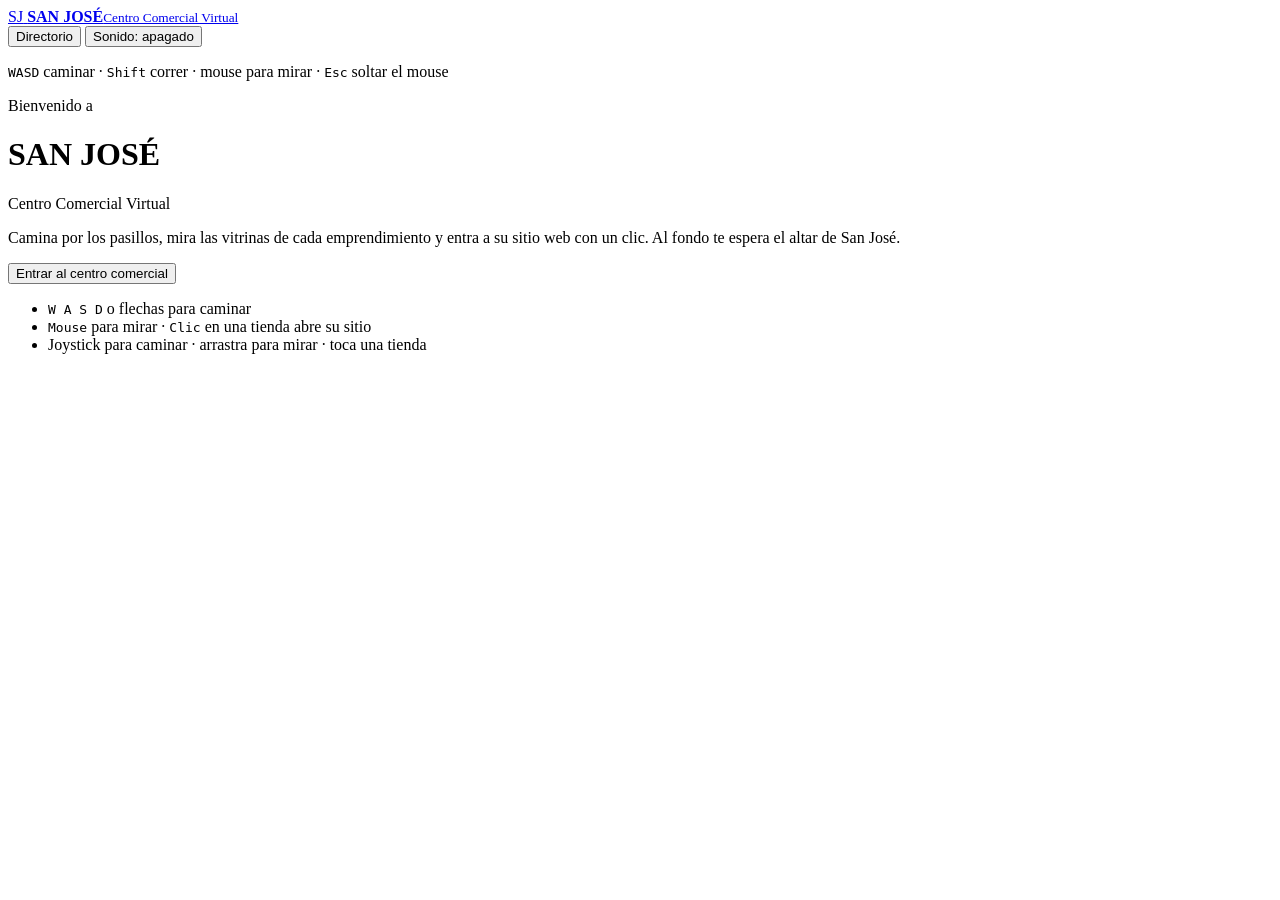
==== index.html @ ee693b26 "Add files via upload" ====
<!doctype html>
<html lang="es">
<head>
<meta charset="utf-8">
<meta name="viewport" content="width=device-width, initial-scale=1, viewport-fit=cover">
<title>SAN JOSÉ Centro Comercial Virtual</title>
<meta name="description" content="Recorre en 3D los pasillos de SAN JOSÉ, el centro comercial virtual de emprendimientos.">
<link rel="preconnect" href="https://fonts.googleapis.com">
<link rel="preconnect" href="https://fonts.gstatic.com" crossorigin>
<link rel="stylesheet" href="https://fonts.googleapis.com/css2?family=Bricolage+Grotesque:opsz,wght@12..96,500;12..96,700;12..96,800&family=Instrument+Sans:wght@400;500;600&display=swap">
<link rel="stylesheet" href="css/mall.css">
<script type="importmap">
  { "imports": { "three": "./vendor/three.module.js", "three/css3d": "./vendor/CSS3DRenderer.js" } }
</script>
</head>
<body>
  <!-- Capa HTML en 3D (videos y letreros) debajo del lienzo WebGL -->
  <div id="css-layer" aria-hidden="true"></div>
  <div id="gl-layer"></div>

  <!-- HUD -->
  <header class="hud-top">
    <a class="brand" href="./" aria-label="SAN JOSÉ Centro Comercial Virtual">
      <span class="brand-mark">SJ</span>
      <span class="brand-text"><strong>SAN JOSÉ</strong><small>Centro Comercial Virtual</small></span>
    </a>
    <nav class="hud-actions">
      <button id="btn-dir" class="chip" type="button">Directorio</button>
      <button id="btn-sound" class="chip" type="button" aria-pressed="false">Sonido: apagado</button>
    </nav>
  </header>

  <div id="crosshair" aria-hidden="true"></div>

  <!-- Tarjeta de la tienda que estás mirando -->
  <section id="store-card" class="store-card" hidden aria-live="polite">
    <img id="card-logo" alt="">
    <div class="card-body">
      <p class="card-eyebrow"><span id="card-cat"></span> · Local <span id="card-local"></span></p>
      <h2 id="card-name"></h2>
      <p class="card-wa">WhatsApp <span id="card-wa-num"></span></p>
    </div>
    <div class="card-actions">
      <a id="card-web" class="btn primary" target="_blank" rel="noopener">Visitar sitio web</a>
      <a id="card-wa" class="btn wa" target="_blank" rel="noopener">Escribir por WhatsApp</a>
    </div>
    <p class="card-keys desk-only"><kbd>Clic</kbd> sitio web · <kbd>E</kbd> WhatsApp · <kbd>M</kbd> sonido</p>
  </section>

  <p id="hint" class="hint desk-only"><kbd>W</kbd><kbd>A</kbd><kbd>S</kbd><kbd>D</kbd> caminar · <kbd>Shift</kbd> correr · mouse para mirar · <kbd>Esc</kbd> soltar el mouse</p>

  <!-- Controles táctiles -->
  <div id="joystick" class="joystick touch-only" aria-hidden="true"><div class="knob"></div></div>

  <!-- Directorio -->
  <aside id="directory" class="directory" hidden>
    <div class="dir-head">
      <h2>Directorio</h2>
      <button id="dir-close" class="icon-btn" type="button" aria-label="Cerrar directorio">×</button>
    </div>
    <p class="dir-sub">Elige una categoría y toca una tienda para ir caminando hasta ella.</p>
    <div id="dir-filters" class="dir-filters" role="group" aria-label="Filtrar por categoría"></div>
    <ul id="dir-list"></ul>
    <p id="dir-empty" class="dir-sub" hidden>No hay tiendas en esta categoría.</p>
  </aside>

  <!-- Pantalla de entrada -->
  <div id="intro" class="intro">
    <div class="intro-inner">
      <p class="intro-eyebrow">Bienvenido a</p>
      <h1>SAN JOSÉ</h1>
      <p class="intro-sub">Centro Comercial Virtual</p>
      <p class="intro-copy">Camina por los pasillos, mira las vitrinas de cada emprendimiento y entra a su sitio web con un clic. Al fondo te espera el altar de San José.</p>
      <button id="btn-enter" class="btn primary big" type="button">Entrar al centro comercial</button>
      <ul class="intro-keys">
        <li class="desk-only"><kbd>W A S D</kbd> o flechas para caminar</li>
        <li class="desk-only"><kbd>Mouse</kbd> para mirar · <kbd>Clic</kbd> en una tienda abre su sitio</li>
        <li class="touch-only">Joystick para caminar · arrastra para mirar · toca una tienda</li>
      </ul>
      <p id="data-source" class="intro-note"></p>
    </div>
  </div>

  <noscript><p class="nojs">Este centro comercial necesita JavaScript activado.</p></noscript>
  <script type="module" src="js/mall.js"></script>
</body>
</html>
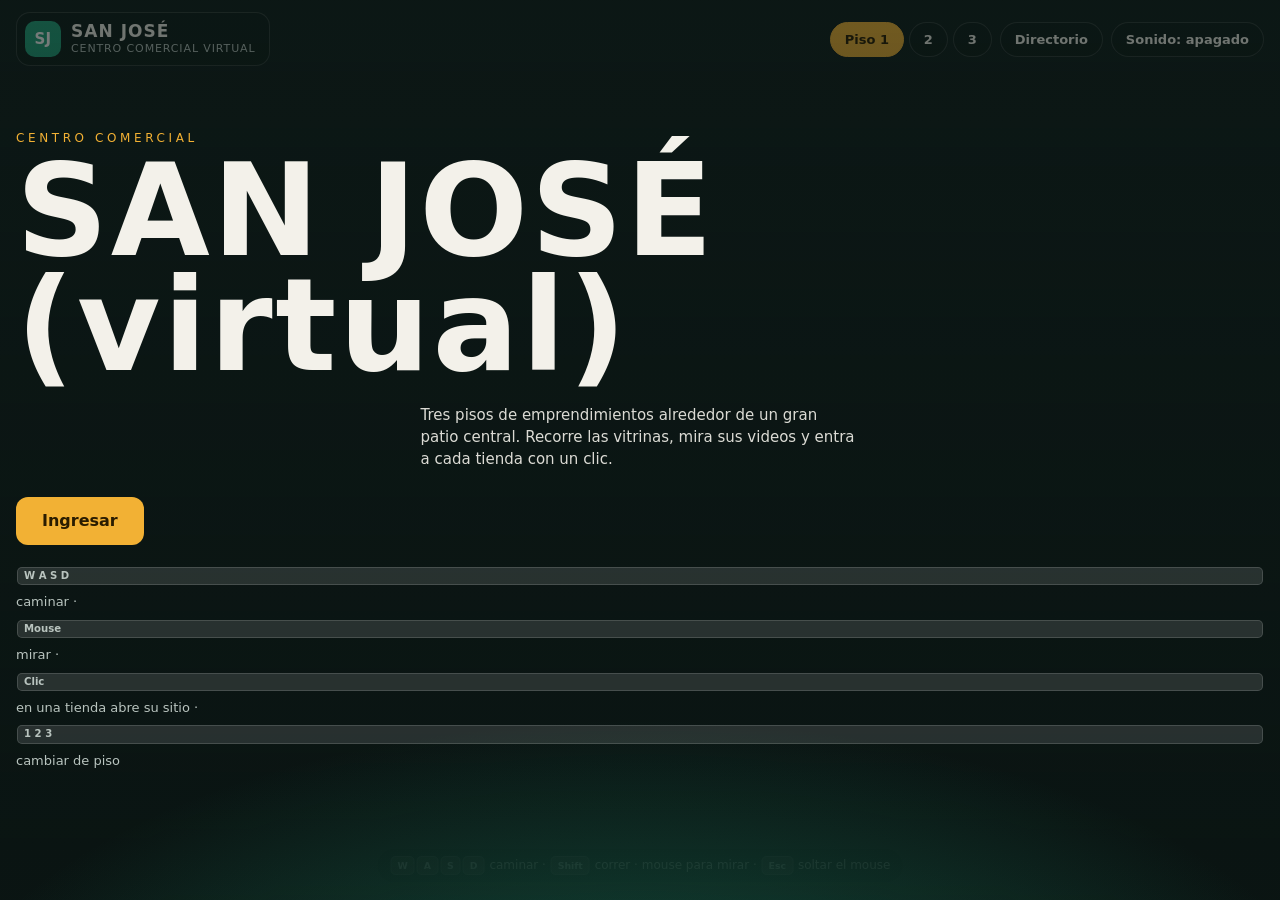
==== commit 714ed820: "Update index.html" ====
--- a/index.html
+++ b/index.html
@@ -25,6 +25,11 @@
       <span class="brand-text"><strong>SAN JOSÉ</strong><small>Centro Comercial Virtual</small></span>
     </a>
     <nav class="hud-actions">
+      <div class="floors" role="group" aria-label="Ir a otro piso">
+        <button class="chip floor" type="button" data-floor="0" aria-pressed="true">Piso 1</button>
+        <button class="chip floor" type="button" data-floor="1" aria-pressed="false">2</button>
+        <button class="chip floor" type="button" data-floor="2" aria-pressed="false">3</button>
+      </div>
       <button id="btn-dir" class="chip" type="button">Directorio</button>
       <button id="btn-sound" class="chip" type="button" aria-pressed="false">Sonido: apagado</button>
     </nav>
@@ -64,22 +69,18 @@
     <p id="dir-empty" class="dir-sub" hidden>No hay tiendas en esta categoría.</p>
   </aside>
 
-  <!-- Pantalla de entrada -->
+  <!-- Llegada: el edificio visto desde la plaza -->
   <div id="intro" class="intro">
-    <div class="intro-inner">
-      <p class="intro-eyebrow">Bienvenido a</p>
-      <h1>SAN JOSÉ</h1>
-      <p class="intro-sub">Centro Comercial Virtual</p>
-      <p class="intro-copy">Camina por los pasillos, mira las vitrinas de cada emprendimiento y entra a su sitio web con un clic. Al fondo te espera el altar de San José.</p>
-      <button id="btn-enter" class="btn primary big" type="button">Entrar al centro comercial</button>
-      <ul class="intro-keys">
-        <li class="desk-only"><kbd>W A S D</kbd> o flechas para caminar</li>
-        <li class="desk-only"><kbd>Mouse</kbd> para mirar · <kbd>Clic</kbd> en una tienda abre su sitio</li>
-        <li class="touch-only">Joystick para caminar · arrastra para mirar · toca una tienda</li>
-      </ul>
-      <p id="data-source" class="intro-note"></p>
+    <div class="intro-card">
+      <p class="intro-eyebrow">Centro Comercial</p>
+      <h1>SAN JOSÉ <span>(virtual)</span></h1>
+      <p class="intro-copy">Tres pisos de emprendimientos alrededor de un gran patio central. Recorre las vitrinas, mira sus videos y entra a cada tienda con un clic.</p>
+      <button id="btn-enter" class="btn primary big" type="button">Ingresar</button>
+      <p class="intro-keys desk-only"><kbd>W A S D</kbd> caminar · <kbd>Mouse</kbd> mirar · <kbd>Clic</kbd> en una tienda abre su sitio · <kbd>1 2 3</kbd> cambiar de piso</p>
+      <p class="intro-keys touch-only">Joystick para caminar · arrastra para mirar · toca una tienda</p>
     </div>
   </div>
+  <div id="fade" class="fade" aria-hidden="true"></div>
 
   <noscript><p class="nojs">Este centro comercial necesita JavaScript activado.</p></noscript>
   <script type="module" src="js/mall.js"></script>
--- a/css/mall.css
+++ b/css/mall.css
@@ -0,0 +1,251 @@
+/* SAN JOSÉ — interfaz sobre el recorrido 3D.
+   Concepto: paneles de vidrio ahumado tipo señalética de centro comercial, acento jade + sol. */
+:root {
+  --ink: #0f1c1a;
+  --glass: rgba(14, 26, 24, 0.78);
+  --glass-line: rgba(255, 255, 255, 0.14);
+  --text: #f3f1ea;
+  --muted: #b9c4bf;
+  --jade: #22a07a;
+  --sol: #f2b134;
+  --wa: #25d366;
+  --display: "Bricolage Grotesque", "Segoe UI", system-ui, sans-serif;
+  --body: "Instrument Sans", "Segoe UI", system-ui, sans-serif;
+  color-scheme: dark;
+}
+
+* { box-sizing: border-box; }
+html, body { height: 100%; margin: 0; overflow: hidden; }
+body {
+  background: var(--ink);
+  color: var(--text);
+  font: 15px/1.45 var(--body);
+  -webkit-tap-highlight-color: transparent;
+  overscroll-behavior: none;
+}
+
+#css-layer, #gl-layer { position: fixed; inset: 0; }
+#css-layer { z-index: 0; pointer-events: none; }
+#gl-layer { z-index: 1; touch-action: none; }
+#gl-layer canvas { display: block; }
+
+kbd {
+  font: 600 0.78em/1 var(--body);
+  padding: 3px 6px; border-radius: 5px;
+  background: rgba(255,255,255,0.12); border: 1px solid var(--glass-line);
+  margin: 0 1px;
+}
+
+/* ---------- HUD superior ---------- */
+.hud-top {
+  position: fixed; z-index: 5; top: 0; left: 0; right: 0;
+  display: flex; align-items: center; justify-content: space-between; gap: 12px; flex-wrap: wrap;
+  padding: calc(12px + env(safe-area-inset-top, 0px)) max(16px, env(safe-area-inset-right, 0px)) 12px max(16px, env(safe-area-inset-left, 0px));
+  pointer-events: none;
+}
+.hud-top > * { pointer-events: auto; }
+.brand {
+  display: flex; align-items: center; gap: 10px; text-decoration: none; color: var(--text);
+  background: var(--glass); border: 1px solid var(--glass-line); border-radius: 14px; padding: 8px 14px 8px 8px;
+  backdrop-filter: blur(10px);
+}
+.brand-mark {
+  display: grid; place-items: center; width: 36px; height: 36px; border-radius: 10px;
+  background: var(--jade); color: #fff; font: 800 15px/1 var(--display); letter-spacing: 0.02em;
+}
+.brand-text { display: flex; flex-direction: column; line-height: 1.1; }
+.brand-text strong { font: 800 17px/1 var(--display); letter-spacing: 0.06em; }
+.brand-text small { font-size: 11px; color: var(--muted); letter-spacing: 0.08em; text-transform: uppercase; margin-top: 3px; }
+
+.hud-actions { display: flex; gap: 8px; flex-wrap: wrap; }
+.chip {
+  font: 600 13px/1 var(--body); color: var(--text); text-decoration: none; cursor: pointer;
+  background: var(--glass); border: 1px solid var(--glass-line); border-radius: 999px; padding: 10px 14px;
+  backdrop-filter: blur(10px);
+}
+.chip:hover { border-color: rgba(255,255,255,0.35); }
+.chip[aria-pressed="true"] { background: var(--sol); color: #2a1c00; border-color: var(--sol); }
+.chip.ghost { background: transparent; }
+:focus-visible { outline: 2px solid var(--sol); outline-offset: 2px; }
+
+/* ---------- Mira ---------- */
+#crosshair {
+  position: fixed; z-index: 4; left: 50%; top: 50%; width: 10px; height: 10px; margin: -5px 0 0 -5px;
+  border-radius: 50%; border: 2px solid rgba(255,255,255,0.85); box-shadow: 0 0 0 1px rgba(0,0,0,0.35);
+  pointer-events: none; transition: transform .15s, background .15s; display: none;
+}
+body.locked #crosshair { display: block; }
+#crosshair.on { transform: scale(1.6); background: var(--sol); border-color: var(--sol); }
+
+/* ---------- Tarjeta de tienda ---------- */
+.store-card {
+  position: fixed; z-index: 6; left: 50%; transform: translateX(-50%);
+  bottom: calc(18px + env(safe-area-inset-bottom, 0px));
+  width: min(560px, calc(100% - 32px));
+  display: grid; grid-template-columns: 64px 1fr; gap: 10px 14px; align-items: center;
+  background: var(--glass); border: 1px solid var(--glass-line); border-radius: 18px; padding: 14px;
+  backdrop-filter: blur(14px);
+  box-shadow: 0 18px 40px rgba(0,0,0,0.35);
+}
+.store-card img { width: 64px; height: 64px; border-radius: 14px; object-fit: cover; background: #2a3a36; }
+.card-body { min-width: 0; }
+.card-eyebrow { margin: 0; font-size: 11px; color: var(--muted); text-transform: uppercase; letter-spacing: 0.08em; }
+.store-card h2 { margin: 2px 0; font: 700 22px/1.1 var(--display); text-wrap: balance; }
+.card-wa { margin: 0; font-size: 13px; color: var(--muted); }
+.card-wa span { color: var(--text); font-weight: 600; font-variant-numeric: tabular-nums; }
+.card-actions { grid-column: 1 / -1; display: flex; gap: 8px; flex-wrap: wrap; }
+.card-keys { grid-column: 1 / -1; margin: 0; font-size: 12px; color: var(--muted); }
+body.locked .card-actions { display: none; }
+body:not(.locked) .card-keys { display: none; }
+
+.btn {
+  display: inline-flex; align-items: center; justify-content: center; gap: 8px;
+  font: 600 14px/1 var(--body); text-decoration: none; cursor: pointer; border: 0;
+  padding: 12px 16px; border-radius: 12px; flex: 1 1 auto;
+}
+.btn.primary { background: var(--sol); color: #2a1c00; }
+.btn.primary:hover { filter: brightness(1.06); }
+.btn.wa { background: var(--wa); color: #06301a; }
+.btn.big { font-size: 16px; padding: 16px 26px; flex: 0 0 auto; }
+
+/* ---------- Pista inferior ---------- */
+.hint {
+  position: fixed; z-index: 3; left: 50%; transform: translateX(-50%); bottom: 18px; margin: 0;
+  font-size: 12px; color: var(--muted); background: rgba(0,0,0,0.35); padding: 8px 12px; border-radius: 999px;
+  white-space: nowrap; pointer-events: none;
+}
+body.has-card .hint { display: none; }
+
+/* ---------- Joystick ---------- */
+.joystick {
+  position: fixed; z-index: 4; left: max(24px, env(safe-area-inset-left, 0px));
+  bottom: calc(24px + env(safe-area-inset-bottom, 0px));
+  width: 120px; height: 120px; border-radius: 50%;
+  background: rgba(255,255,255,0.10); border: 1px solid var(--glass-line); touch-action: none;
+}
+.joystick .knob {
+  position: absolute; left: 50%; top: 50%; width: 52px; height: 52px; margin: -26px 0 0 -26px;
+  border-radius: 50%; background: rgba(255,255,255,0.75);
+}
+body.has-card .joystick { bottom: calc(190px + env(safe-area-inset-bottom, 0px)); }
+
+/* ---------- Directorio ---------- */
+.directory {
+  position: fixed; z-index: 8; top: 0; right: 0; bottom: 0; width: min(380px, 100%);
+  background: rgba(12, 22, 20, 0.94); border-left: 1px solid var(--glass-line);
+  padding: calc(18px + env(safe-area-inset-top, 0px)) max(18px, env(safe-area-inset-right, 0px)) 18px 18px;
+  overflow-y: auto; backdrop-filter: blur(14px);
+}
+.dir-head { display: flex; align-items: center; justify-content: space-between; }
+.dir-head h2 { margin: 0; font: 800 26px/1 var(--display); }
+.dir-sub { color: var(--muted); margin: 6px 0 16px; font-size: 13px; }
+.icon-btn {
+  width: 40px; height: 40px; border-radius: 10px; border: 1px solid var(--glass-line);
+  background: transparent; color: var(--text); font-size: 24px; line-height: 1; cursor: pointer;
+}
+.dir-filters { display: flex; flex-wrap: wrap; gap: 6px; margin: 0 0 16px; }
+.filter {
+  font: 600 13px/1 var(--body); color: var(--text); cursor: pointer;
+  background: rgba(255,255,255,0.06); border: 1px solid var(--glass-line); border-radius: 999px; padding: 8px 12px;
+}
+.filter small { font-size: 11px; color: var(--muted); font-variant-numeric: tabular-nums; }
+.filter:hover { border-color: rgba(255,255,255,0.35); }
+.filter[aria-pressed="true"] { background: var(--sol); border-color: var(--sol); color: #2a1c00; }
+.filter[aria-pressed="true"] small { color: #5a4100; }
+#dir-list { list-style: none; margin: 0; padding: 0; display: grid; gap: 8px; }
+#dir-list button {
+  width: 100%; display: grid; grid-template-columns: 44px 1fr auto; gap: 12px; align-items: center; text-align: left;
+  background: rgba(255,255,255,0.05); color: var(--text); border: 1px solid transparent; border-radius: 12px;
+  padding: 8px; cursor: pointer; font: inherit;
+}
+#dir-list button:hover { border-color: var(--glass-line); background: rgba(255,255,255,0.09); }
+#dir-list img { width: 44px; height: 44px; border-radius: 10px; object-fit: cover; background: #2a3a36; }
+#dir-list .n { font-weight: 600; display: block; }
+#dir-list .c { font-size: 12px; color: var(--muted); }
+#dir-list .l { font: 700 12px/1 var(--body); color: var(--sol); font-variant-numeric: tabular-nums; }
+
+/* ---------- Entrada ---------- */
+.intro {
+  position: fixed; z-index: 10; inset: 0; display: grid; place-items: center;
+  padding: 24px max(16px, env(safe-area-inset-right, 0px)) 24px max(16px, env(safe-area-inset-left, 0px));
+  background:
+    radial-gradient(1200px 600px at 50% 120%, rgba(34,160,122,0.45), transparent 60%),
+    linear-gradient(180deg, rgba(10,20,18,0.55), rgba(10,20,18,0.92));
+  overflow-y: auto;
+}
+.intro-inner { max-width: 620px; text-align: center; }
+.intro-eyebrow { margin: 0; text-transform: uppercase; letter-spacing: 0.3em; font-size: 12px; color: var(--sol); }
+.intro h1 {
+  margin: 6px 0 0; font: 800 clamp(56px, 13vw, 128px)/0.9 var(--display); letter-spacing: 0.02em;
+}
+.intro-sub { margin: 8px 0 0; font: 500 clamp(18px, 3.4vw, 26px)/1.2 var(--display); color: var(--muted); letter-spacing: 0.04em; }
+.intro-copy { margin: 22px auto 26px; max-width: 46ch; color: var(--text); opacity: 0.9; }
+.intro-keys { list-style: none; padding: 0; margin: 22px 0 0; display: grid; gap: 8px; font-size: 13px; color: var(--muted); }
+.intro-note { margin-top: 18px; font-size: 12px; color: var(--muted); }
+.intro[hidden], .store-card[hidden], .directory[hidden] { display: none !important; }
+
+/* Mostrar/ocultar según dispositivo */
+.touch-only { display: none; }
+body.touch .touch-only { display: block; }
+body.touch .desk-only { display: none !important; }
+body.touch li.touch-only { display: list-item; }
+
+.nojs { position: fixed; inset: 0; display: grid; place-items: center; z-index: 20; background: var(--ink); margin: 0; }
+
+@media (max-width: 560px) {
+  .brand-text small { display: none; }
+  .chip { padding: 9px 11px; font-size: 12px; }
+}
+@media (prefers-reduced-motion: reduce) {
+  #crosshair { transition: none; }
+}
+
+/* ---------- Elementos HTML dentro del 3D (medidas en px; 1 px = 5 mm) ---------- */
+.mall-screen {
+  background: #050708; overflow: hidden; position: relative; backface-visibility: hidden;
+}
+/* El video se agranda un 22 % y se centra: así quedan fuera del cuadro el título,
+   el logo y cualquier control de YouTube. Solo se ve la imagen en bucle. */
+.mall-screen iframe {
+  position: absolute; left: -11%; top: -11%; width: 122%; height: 122%;
+  border: 0; display: block; pointer-events: none;
+}
+.mall-screen img {
+  position: absolute; inset: 0; width: 100%; height: 100%; object-fit: cover; display: block;
+  transform: scale(1.22);
+}
+.mall-screen .novideo {
+  position: absolute; inset: 0; display: grid; place-content: center; text-align: center;
+  color: #f3f1ea; font: 800 120px/1 var(--display);
+}
+.mall-screen .novideo small { font: 500 40px/1.6 var(--body); color: #9fb7b0; }
+
+.mall-sign {
+  --c: #22a07a;
+  display: flex; align-items: center; gap: 28px; padding: 0 22px;
+  background: linear-gradient(90deg, #101614, #1b2421);
+  border: 6px solid var(--c); border-radius: 22px; color: #f6f4ee;
+  font-family: var(--body); backface-visibility: hidden; overflow: hidden;
+}
+.mall-sign .logo {
+  position: relative; flex: 0 0 auto; width: 150px; height: 150px; border-radius: 30px; overflow: hidden;
+  background: var(--c); display: grid; place-items: center; box-shadow: 0 0 0 5px rgba(255,255,255,0.12);
+}
+.mall-sign .logo span { font: 800 66px/1 var(--display); color: #fff; }
+.mall-sign .logo img { position: absolute; inset: 0; width: 100%; height: 100%; object-fit: cover; }
+.mall-sign .txt { flex: 1 1 auto; min-width: 0; }
+.mall-sign .name {
+  font: 800 82px/1 var(--display); letter-spacing: 0.01em;
+  white-space: nowrap; overflow: hidden; text-overflow: ellipsis;
+}
+.mall-sign .meta {
+  margin-top: 10px; font: 600 26px/1 var(--body); text-transform: uppercase; letter-spacing: 0.12em; color: #b9c4bf;
+  white-space: nowrap; overflow: hidden; text-overflow: ellipsis;
+}
+.mall-sign .wa {
+  flex: 0 0 auto; display: flex; align-items: center; gap: 14px;
+  background: #25d366; color: #06301a; border-radius: 999px; padding: 18px 30px 18px 22px;
+  font: 700 42px/1 var(--body); font-variant-numeric: tabular-nums;
+}
+.mall-sign .wa svg { width: 50px; height: 50px; }
+.mall-sign .wa:has(span:empty) { display: none; }
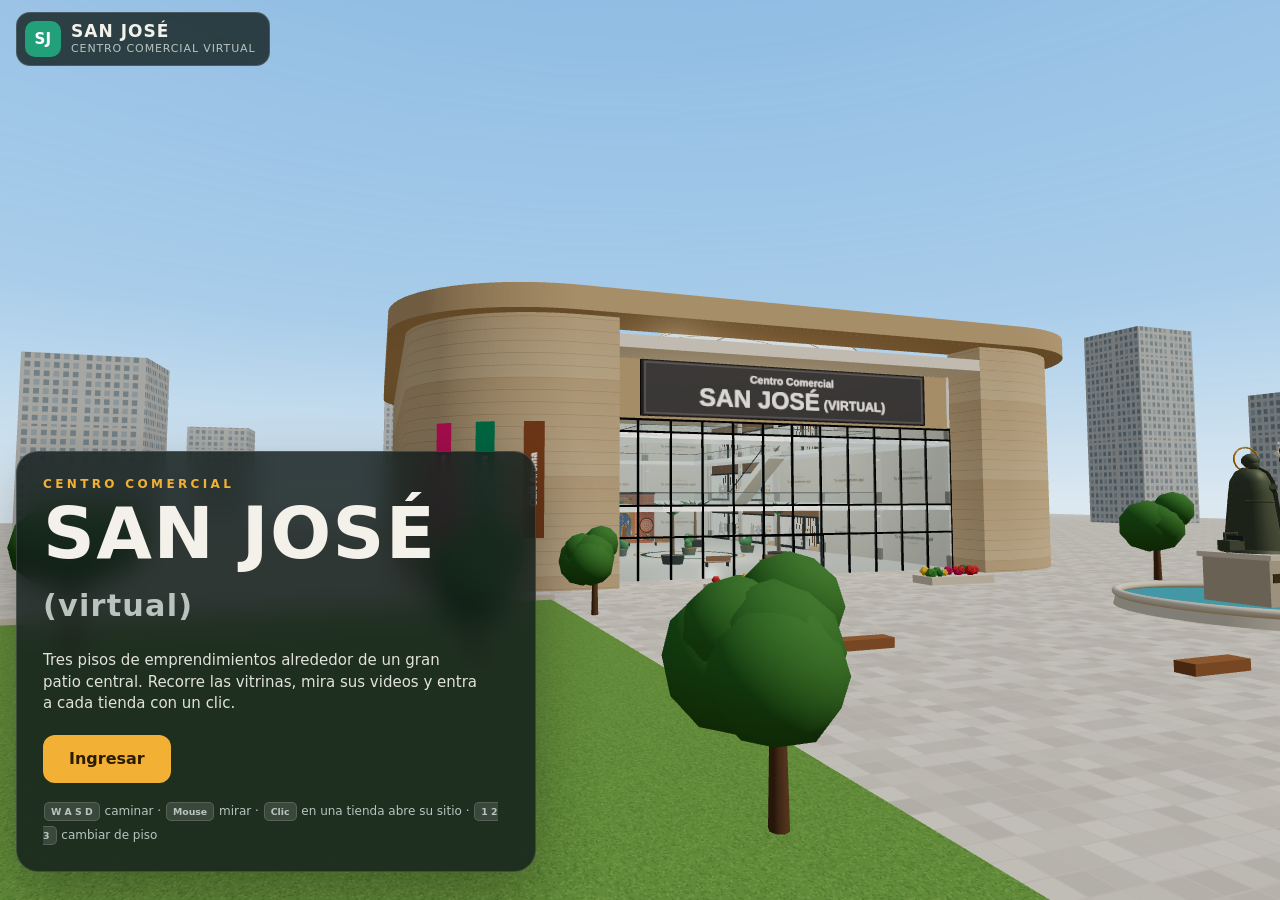
==== commit dee73374: "Add files via upload" ====
--- a/index.html
+++ b/index.html
@@ -2,7 +2,10 @@
 <html lang="es">
 <head>
 <meta charset="utf-8">
-<meta name="viewport" content="width=device-width, initial-scale=1, viewport-fit=cover">
+<meta name="viewport" content="width=device-width, initial-scale=1, maximum-scale=1, user-scalable=no, viewport-fit=cover">
+<meta name="theme-color" content="#163a33">
+<meta name="mobile-web-app-capable" content="yes">
+<meta name="apple-mobile-web-app-capable" content="yes">
 <title>SAN JOSÉ Centro Comercial Virtual</title>
 <meta name="description" content="Recorre en 3D los pasillos de SAN JOSÉ, el centro comercial virtual de emprendimientos.">
 <link rel="preconnect" href="https://fonts.googleapis.com">
@@ -31,7 +34,7 @@
         <button class="chip floor" type="button" data-floor="2" aria-pressed="false">3</button>
       </div>
       <button id="btn-dir" class="chip" type="button">Directorio</button>
-      <button id="btn-sound" class="chip" type="button" aria-pressed="false">Sonido: apagado</button>
+      <button id="btn-sound" class="chip" type="button" aria-pressed="false">Sonido<span class="long">: apagado</span></button>
     </nav>
   </header>
 
@@ -39,7 +42,7 @@
 
   <!-- Tarjeta de la tienda que estás mirando -->
   <section id="store-card" class="store-card" hidden aria-live="polite">
-    <img id="card-logo" alt="">
+    <div id="card-logo-box" class="card-logo"><span></span><img id="card-logo" alt=""></div>
     <div class="card-body">
       <p class="card-eyebrow"><span id="card-cat"></span> · Local <span id="card-local"></span></p>
       <h2 id="card-name"></h2>
@@ -77,7 +80,7 @@
       <p class="intro-copy">Tres pisos de emprendimientos alrededor de un gran patio central. Recorre las vitrinas, mira sus videos y entra a cada tienda con un clic.</p>
       <button id="btn-enter" class="btn primary big" type="button">Ingresar</button>
       <p class="intro-keys desk-only"><kbd>W A S D</kbd> caminar · <kbd>Mouse</kbd> mirar · <kbd>Clic</kbd> en una tienda abre su sitio · <kbd>1 2 3</kbd> cambiar de piso</p>
-      <p class="intro-keys touch-only">Joystick para caminar · arrastra para mirar · toca una tienda</p>
+      <p class="intro-keys touch-only">Joystick para caminar · desliza para mirar · toca una tienda para ver sus botones</p>
     </div>
   </div>
   <div id="fade" class="fade" aria-hidden="true"></div>
--- a/css/mall.css
+++ b/css/mall.css
@@ -164,25 +164,35 @@
 #dir-list .c { font-size: 12px; color: var(--muted); }
 #dir-list .l { font: 700 12px/1 var(--body); color: var(--sol); font-variant-numeric: tabular-nums; }
 
-/* ---------- Entrada ---------- */
+/* ---------- Llegada ---------- */
 .intro {
-  position: fixed; z-index: 10; inset: 0; display: grid; place-items: center;
-  padding: 24px max(16px, env(safe-area-inset-right, 0px)) 24px max(16px, env(safe-area-inset-left, 0px));
-  background:
-    radial-gradient(1200px 600px at 50% 120%, rgba(34,160,122,0.45), transparent 60%),
-    linear-gradient(180deg, rgba(10,20,18,0.55), rgba(10,20,18,0.92));
-  overflow-y: auto;
-}
-.intro-inner { max-width: 620px; text-align: center; }
-.intro-eyebrow { margin: 0; text-transform: uppercase; letter-spacing: 0.3em; font-size: 12px; color: var(--sol); }
-.intro h1 {
-  margin: 6px 0 0; font: 800 clamp(56px, 13vw, 128px)/0.9 var(--display); letter-spacing: 0.02em;
-}
-.intro-sub { margin: 8px 0 0; font: 500 clamp(18px, 3.4vw, 26px)/1.2 var(--display); color: var(--muted); letter-spacing: 0.04em; }
-.intro-copy { margin: 22px auto 26px; max-width: 46ch; color: var(--text); opacity: 0.9; }
-.intro-keys { list-style: none; padding: 0; margin: 22px 0 0; display: grid; gap: 8px; font-size: 13px; color: var(--muted); }
-.intro-note { margin-top: 18px; font-size: 12px; color: var(--muted); }
+  position: fixed; z-index: 10; left: 0; right: 0; bottom: 0;
+  padding: 0 max(16px, env(safe-area-inset-right, 0px)) calc(28px + env(safe-area-inset-bottom, 0px)) max(16px, env(safe-area-inset-left, 0px));
+  display: flex; justify-content: flex-start; pointer-events: none;
+  transition: opacity .6s ease, transform .6s ease;
+}
+.intro.leaving { opacity: 0; transform: translateY(20px); }
+.intro-card {
+  pointer-events: auto; max-width: 520px; width: 100%;
+  background: rgba(16, 28, 26, 0.82); border: 1px solid var(--glass-line); border-radius: 22px;
+  padding: 24px 26px; backdrop-filter: blur(14px); box-shadow: 0 24px 60px rgba(0,0,0,0.3);
+}
+.intro-eyebrow { margin: 0; text-transform: uppercase; letter-spacing: 0.28em; font-size: 12px; color: var(--sol); font-weight: 600; }
+.intro h1 { margin: 6px 0 0; font: 800 clamp(44px, 8vw, 72px)/0.95 var(--display); letter-spacing: 0.02em; }
+.intro h1 span { font-weight: 600; font-size: 0.42em; letter-spacing: 0.04em; color: var(--muted); vertical-align: middle; }
+.intro-copy { margin: 14px 0 20px; max-width: 46ch; opacity: 0.92; }
+.intro-keys { margin: 16px 0 0; font-size: 12px; color: var(--muted); line-height: 2; }
 .intro[hidden], .store-card[hidden], .directory[hidden] { display: none !important; }
+body:not(.ready) #btn-enter { opacity: 0.6; pointer-events: none; }
+
+/* Mientras se ve el edificio desde afuera, sin controles */
+body.outside .hud-actions, body.outside .hint, body.outside #crosshair, body.outside .joystick { display: none !important; }
+
+.fade { position: fixed; inset: 0; z-index: 9; background: #0f1c1a; opacity: 0; pointer-events: none; transition: opacity .35s ease; }
+.fade.on { opacity: 1; }
+
+.floors { display: inline-flex; gap: 4px; }
+.chip.floor { padding: 10px 12px; font-variant-numeric: tabular-nums; }
 
 /* Mostrar/ocultar según dispositivo */
 .touch-only { display: none; }
@@ -222,30 +232,39 @@
 
 .mall-sign {
   --c: #22a07a;
-  display: flex; align-items: center; gap: 28px; padding: 0 22px;
-  background: linear-gradient(90deg, #101614, #1b2421);
-  border: 6px solid var(--c); border-radius: 22px; color: #f6f4ee;
-  font-family: var(--body); backface-visibility: hidden; overflow: hidden;
+  display: flex; align-items: center; justify-content: center; gap: 34px; padding: 0 40px;
+  background:
+    repeating-linear-gradient(90deg, rgba(0,0,0,0.10) 0 3px, transparent 3px 56px),
+    linear-gradient(180deg, #94694a, #7d5838);
+  color: #fff9ec; font-family: var(--body); backface-visibility: hidden; overflow: hidden; position: relative;
 }
 .mall-sign .logo {
-  position: relative; flex: 0 0 auto; width: 150px; height: 150px; border-radius: 30px; overflow: hidden;
-  background: var(--c); display: grid; place-items: center; box-shadow: 0 0 0 5px rgba(255,255,255,0.12);
-}
-.mall-sign .logo span { font: 800 66px/1 var(--display); color: #fff; }
+  position: relative; flex: 0 0 auto; width: 170px; height: 170px; border-radius: 36px; overflow: hidden;
+  background: var(--c); display: grid; place-items: center;
+  box-shadow: 0 0 0 6px rgba(255,248,230,0.85), 0 0 40px rgba(255,236,200,0.65);
+}
+.mall-sign .logo span { font: 800 74px/1 var(--display); color: #fff; }
 .mall-sign .logo img { position: absolute; inset: 0; width: 100%; height: 100%; object-fit: cover; }
-.mall-sign .txt { flex: 1 1 auto; min-width: 0; }
 .mall-sign .name {
-  font: 800 82px/1 var(--display); letter-spacing: 0.01em;
-  white-space: nowrap; overflow: hidden; text-overflow: ellipsis;
-}
-.mall-sign .meta {
-  margin-top: 10px; font: 600 26px/1 var(--body); text-transform: uppercase; letter-spacing: 0.12em; color: #b9c4bf;
-  white-space: nowrap; overflow: hidden; text-overflow: ellipsis;
+  min-width: 0; font: 700 122px/1 var(--display); letter-spacing: 0.01em; white-space: nowrap; overflow: hidden; text-overflow: ellipsis;
+  color: #fffaf0; text-shadow: 0 0 10px rgba(255,240,205,0.95), 0 0 34px rgba(255,214,150,0.75);
 }
 .mall-sign .wa {
-  flex: 0 0 auto; display: flex; align-items: center; gap: 14px;
-  background: #25d366; color: #06301a; border-radius: 999px; padding: 18px 30px 18px 22px;
-  font: 700 42px/1 var(--body); font-variant-numeric: tabular-nums;
-}
-.mall-sign .wa svg { width: 50px; height: 50px; }
+  position: absolute; right: 34px; bottom: 26px; display: flex; align-items: center; gap: 12px;
+  background: #25d366; color: #06301a; border-radius: 999px; padding: 14px 26px 14px 18px;
+  font: 700 38px/1 var(--body); font-variant-numeric: tabular-nums;
+}
+.mall-sign .wa svg { width: 44px; height: 44px; }
 .mall-sign .wa:has(span:empty) { display: none; }
+
+.mall-product {
+  --c: #22a07a;
+  display: flex; flex-direction: column; background: #fff; border-radius: 26px; overflow: hidden;
+  box-shadow: inset 0 0 0 2px rgba(0,0,0,0.06); backface-visibility: hidden; font-family: var(--body);
+}
+.mall-product .ph { position: relative; flex: 1 1 auto; background: linear-gradient(160deg, #f3efe8, #e4ddd2); }
+.mall-product .ph img { position: absolute; inset: 0; width: 100%; height: 100%; object-fit: cover; }
+.mall-product .lbl { flex: 0 0 auto; padding: 18px 22px 22px; display: grid; gap: 6px; border-top: 6px solid var(--c); }
+.mall-product b { font: 700 32px/1.1 var(--body); color: #15201d; white-space: nowrap; overflow: hidden; text-overflow: ellipsis; }
+.mall-product span { font: 700 34px/1 var(--body); color: var(--c); font-variant-numeric: tabular-nums; }
+.mall-product span:empty { display: none; }
